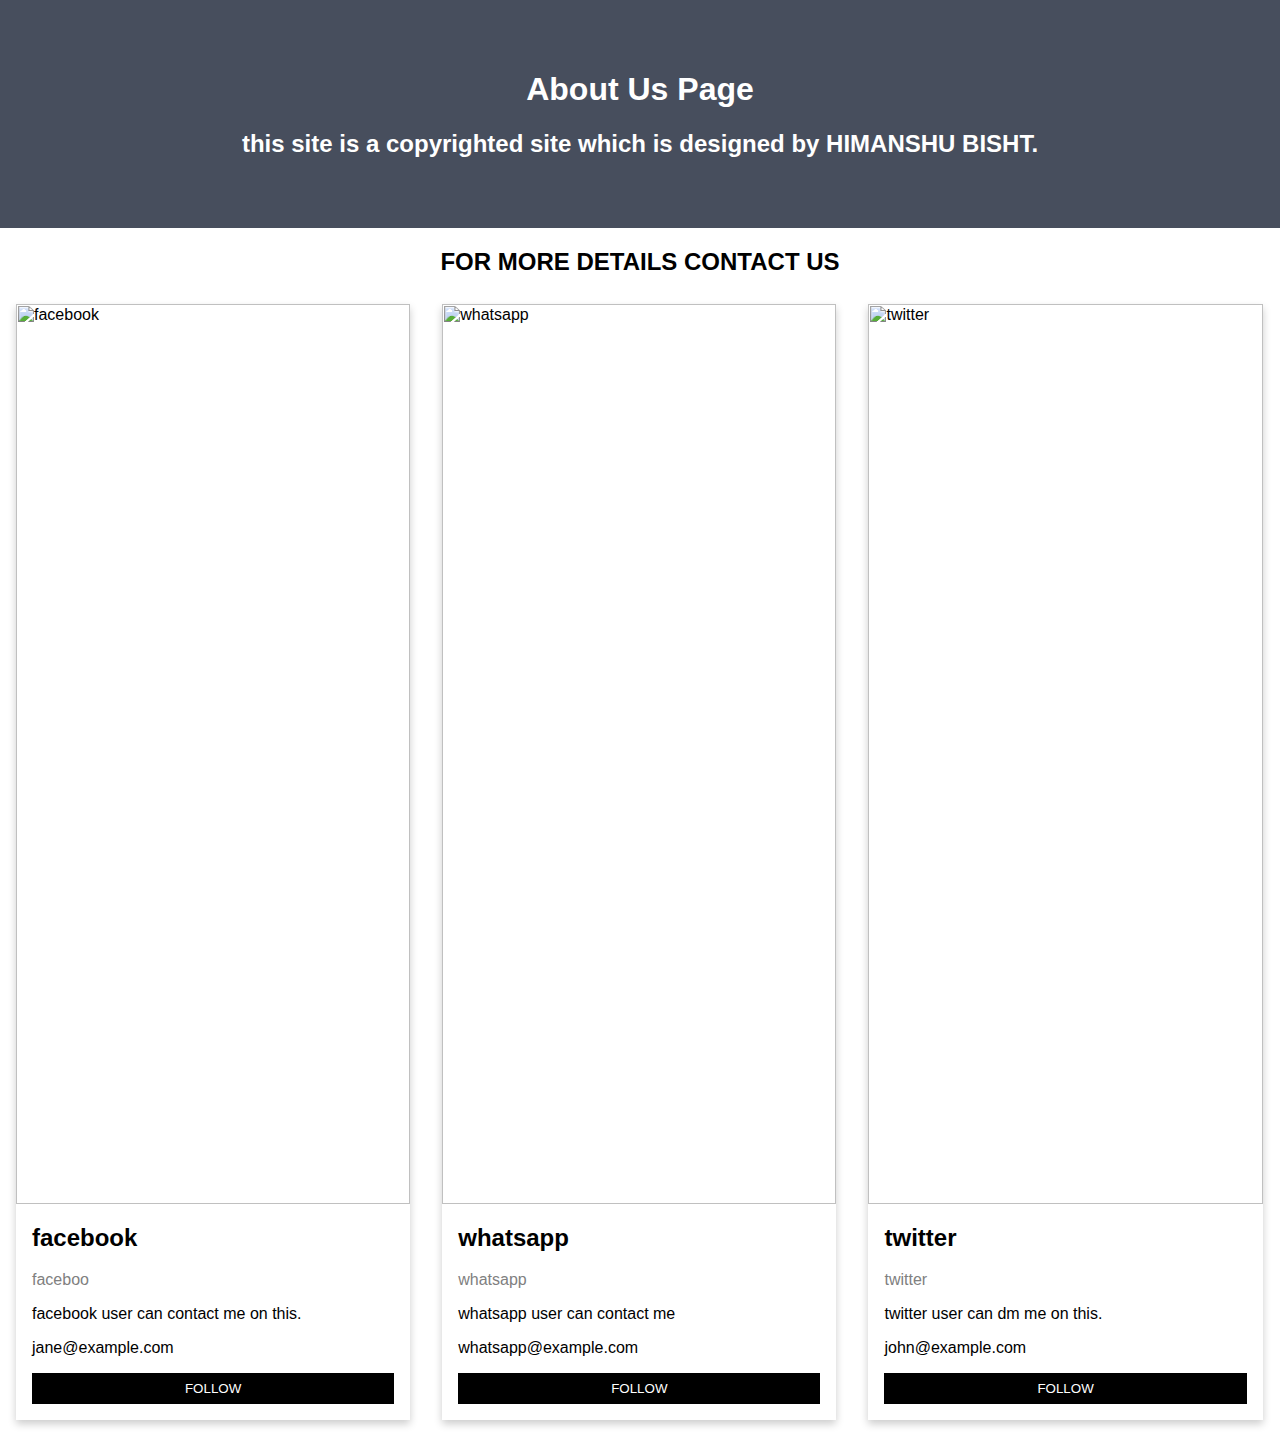
==== about.html @ 7a7ceb9d "crypto power" ====
<html>
<style>
body {
  font-family: Arial, Helvetica, sans-serif;
  margin: 0;
}

html {
  box-sizing: border-box;
}

*, *:before, *:after {
  box-sizing: inherit;
}

.column {
  float: left;
  width: 33.3%;
  margin-bottom: 16px;
  padding: 0 8px;
}

.card {
  box-shadow: 0 4px 8px 0 rgba(0, 0, 0, 0.2);
  margin: 8px;
}

.about-section {
  padding: 50px;
  text-align: center;
  background-color: #474e5d;
  color: white;
}

.container {
  padding: 0 16px;
}

.container::after, .row::after {
  content: "";
  clear: both;
  display: table;
}

.title {
  color: grey;
}

.button {
  border: none;
  outline: 0;
  display: inline-block;
  padding: 8px;
  color: white;
  background-color: #000;
  text-align: center;
  cursor: pointer;
  width: 100%;
}

.button:hover {
  background-color: #555;
}

@media screen and (max-width: 650px) {
  .column {
    width: 100%;
    display: block;
  }
}
</style>


<body>
  <div class="about-section">
  <h1>About Us Page</h1>
  <h2>this site  is a copyrighted site which is designed by <font size="5">
HIMANSHU BISHT.</font></h2>
</div>

<h2 style="text-align:center">FOR MORE DETAILS CONTACT US</h2>
<div class="row">
  <div class="column">
    <div class="card">
      <img src="C:\crypto\images\bg1.jpg" alt="facebook" style="width:100%">
      <div class="container">
        <h2>facebook</h2>
        <p class="title">faceboo</p>
        <p>facebook user can contact me on this.</p>
        <p>jane@example.com</p>
     <p><button class="button">FOLLOW</button></p>
   </div>
 </div>
</div>

  <div class="column">
    <div class="card">
      <img src="C:\crypto\images\bg1.jpg" alt="whatsapp" style="width:100%">
      <div class="container">
        <h2>whatsapp</h2>
        <p class="title">whatsapp</p>
        <p>whatsapp user can contact me</p>
        <p>whatsapp@example.com</p>
        <p><button class="button">FOLLOW</button></p>
      </div>
    </div>
  </div>

  <div class="column">
    <div class="card">
      <img src="C:\crypto\images\bgw.jpg" alt="twitter" style="width:100%">
      <div class="container">
        <h2>twitter</h2>
        <p class="title">twitter</p>
        <p>twitter user can dm me on this.</p>
        <p>john@example.com</p>
        <p><button class="button">FOLLOW</button></p>
      </div>
    </div>
  </div>
</div>


</body>
</html>
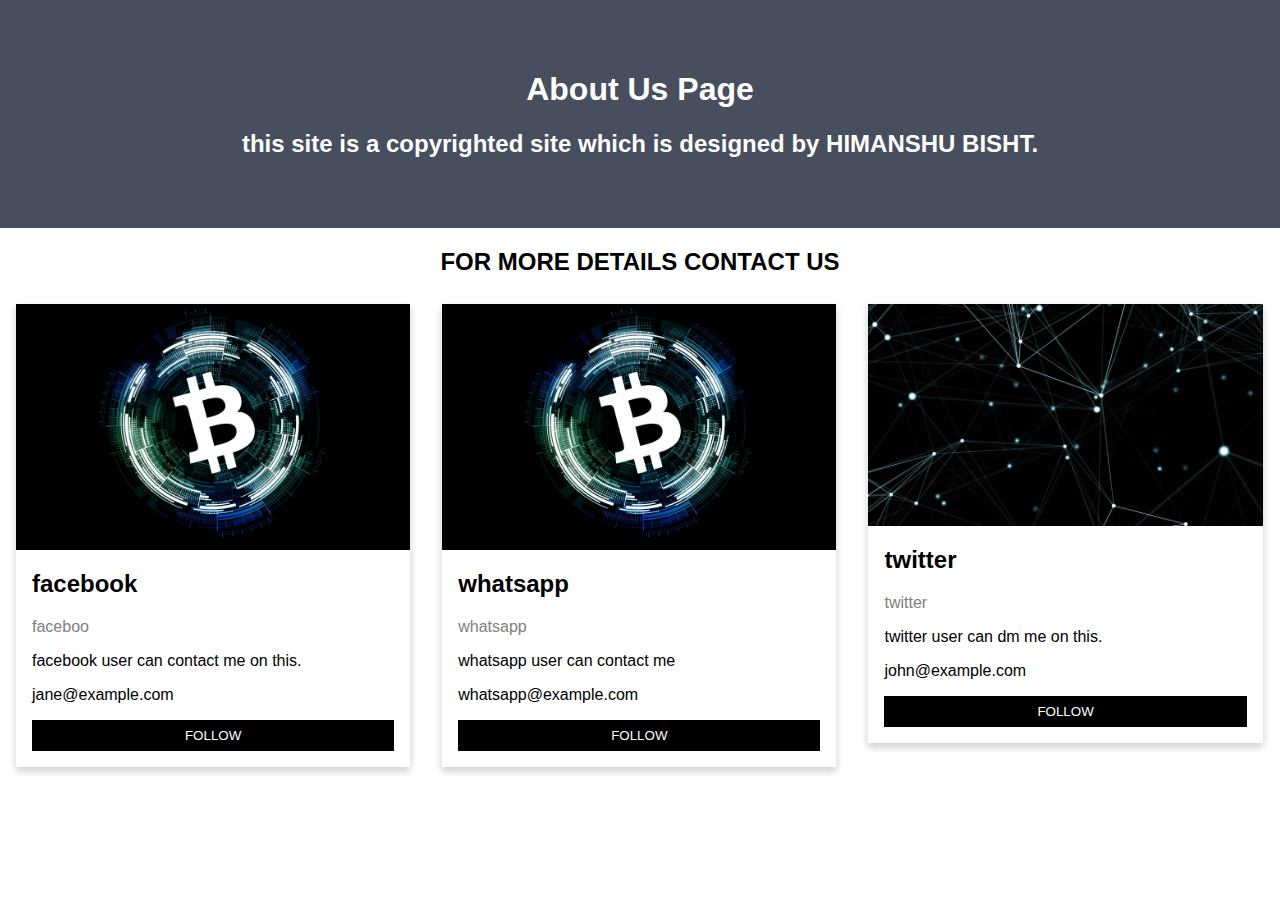
==== commit 8b331e5a: "Update about.html" ====
--- a/about.html
+++ b/about.html
@@ -82,7 +82,7 @@
 <div class="row">
   <div class="column">
     <div class="card">
-      <img src="C:\crypto\images\bg1.jpg" alt="facebook" style="width:100%">
+      <img src="images\bg1.jpg" alt="facebook" style="width:100%">
       <div class="container">
         <h2>facebook</h2>
         <p class="title">faceboo</p>
@@ -95,7 +95,7 @@
 
   <div class="column">
     <div class="card">
-      <img src="C:\crypto\images\bg1.jpg" alt="whatsapp" style="width:100%">
+      <img src="images\bg1.jpg" alt="whatsapp" style="width:100%">
       <div class="container">
         <h2>whatsapp</h2>
         <p class="title">whatsapp</p>
@@ -108,7 +108,7 @@
 
   <div class="column">
     <div class="card">
-      <img src="C:\crypto\images\bgw.jpg" alt="twitter" style="width:100%">
+      <img src="images\bgw.jpg" alt="twitter" style="width:100%">
       <div class="container">
         <h2>twitter</h2>
         <p class="title">twitter</p>
@@ -122,4 +122,4 @@
 
 
 </body>
-</html>+</html>
